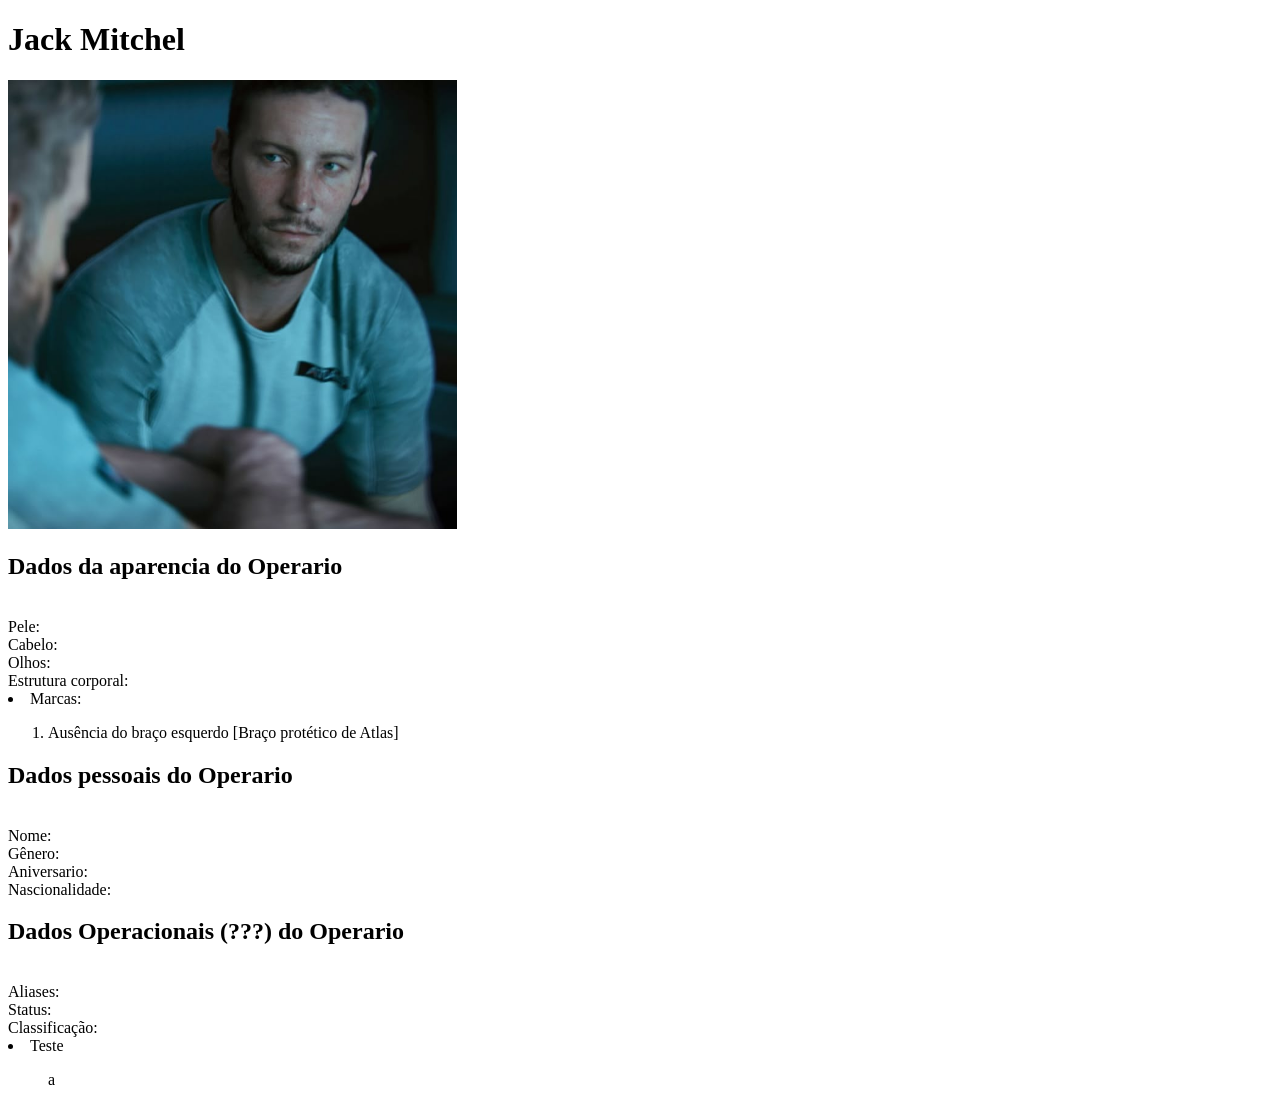
==== Html Puro (tRABALHO 2 ANO=Tha)/index.html @ 2d2a4cff "Add files via upload" ====
<!DOCTYPE html>

<html lang="portuguese">  
    <head>
        <meta charset="UTF-8">
        <meta name="viewport" content="width=device-width, initial-scale=1.0">

        <title>(CoD: Aw) jack mitchel</title>
         <link rel="icon" type="image" href="img/atlascorporation.jpg">
    </head>

    <body>
        <h1>Jack Mitchel</h1>
              <img width="449" height="449" src="img/jack mitchell.jpg" alt="foto de jack mitchell ">

        <h2> Dados da aparencia do Operario</h2>
            <br> Pele:
            <br> Cabelo: 
            <br> Olhos:
            <br> Estrutura corporal:
    
            <li> Marcas: </li>
                <ol>
                    <li> 
                        Ausência do braço esquerdo [Braço protético de Atlas] 
                    </li>
                </ol>

        <h2> Dados pessoais do Operario</h2>
            <br> Nome:
            <br> Gênero: 
            <br> Aniversario:
            <br> Nascionalidade:
        
        <h2> Dados Operacionais (???) do Operario</h2>
            <br> Aliases:
            <br> Status:
            <br> Classificação:
                <li> Teste 
                    <ol> 
                        a 
                    </ol>
                </li>
                    
    </body>

</html>
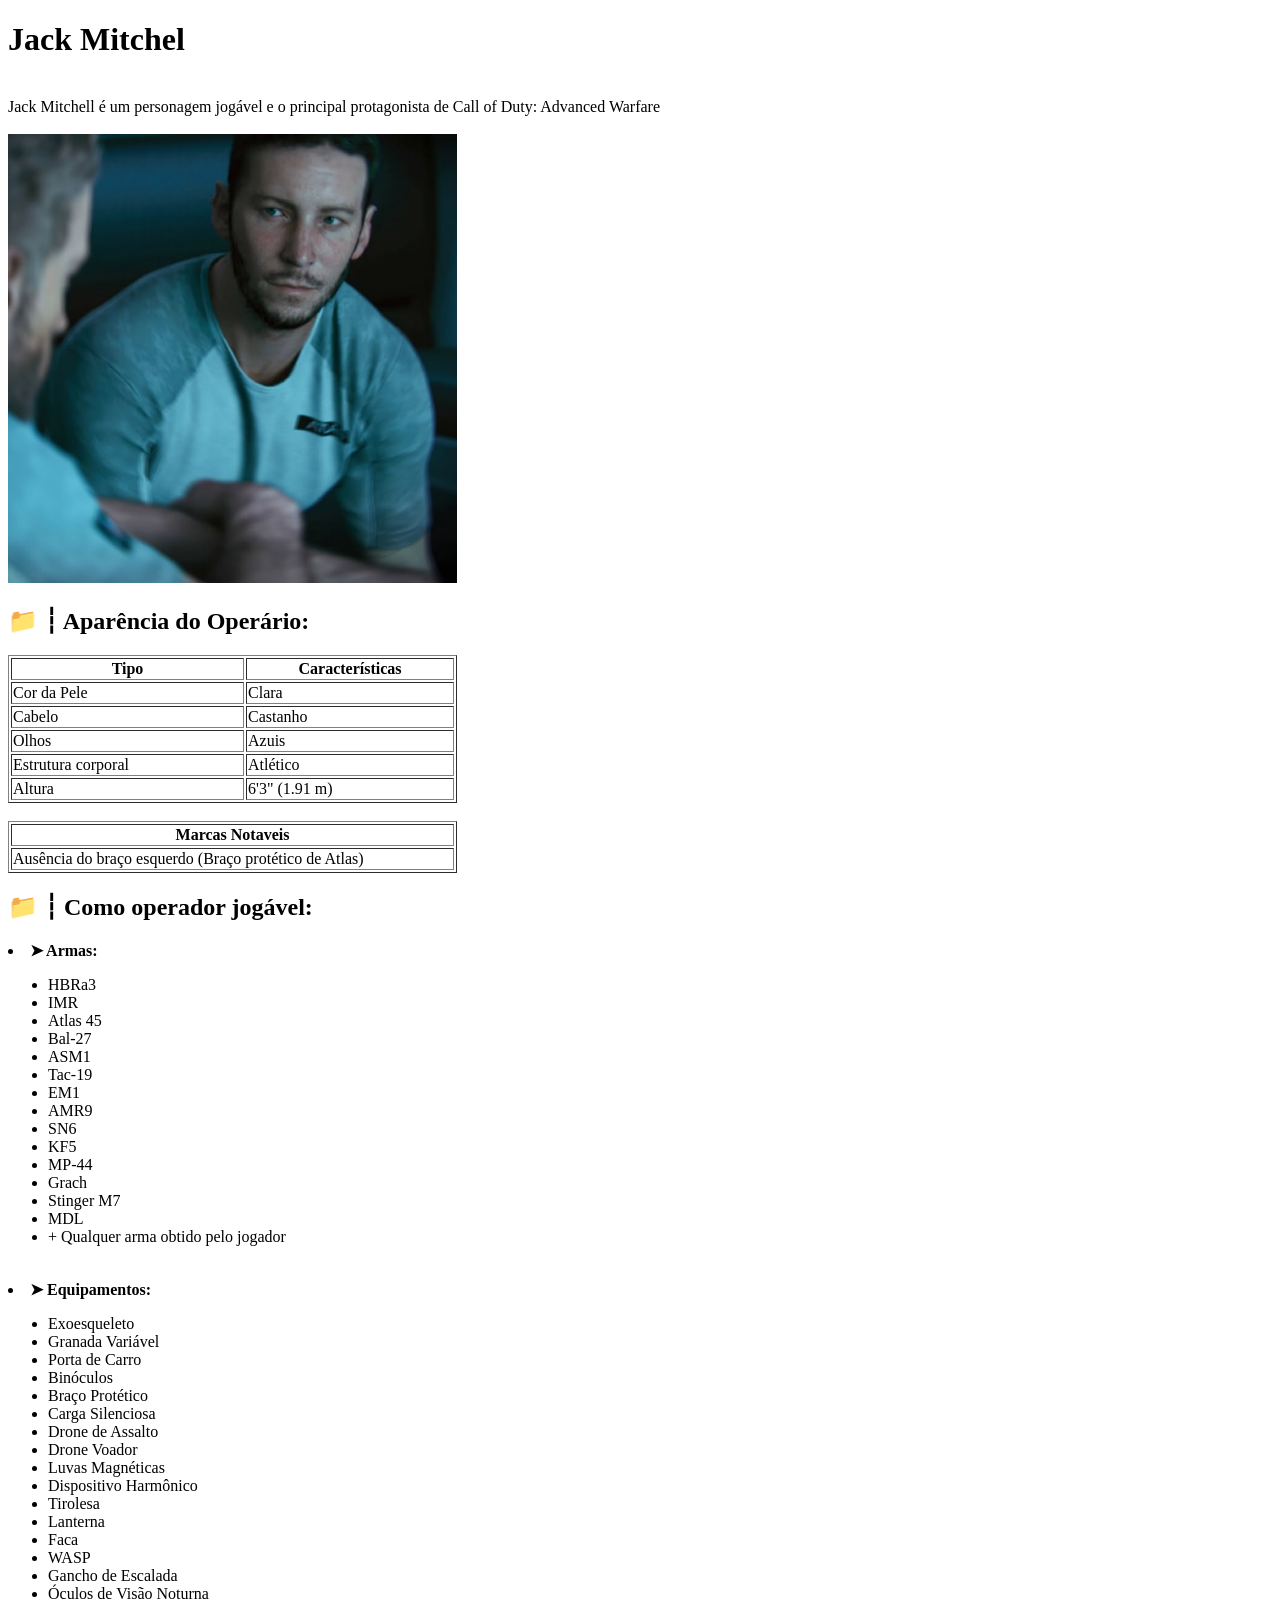
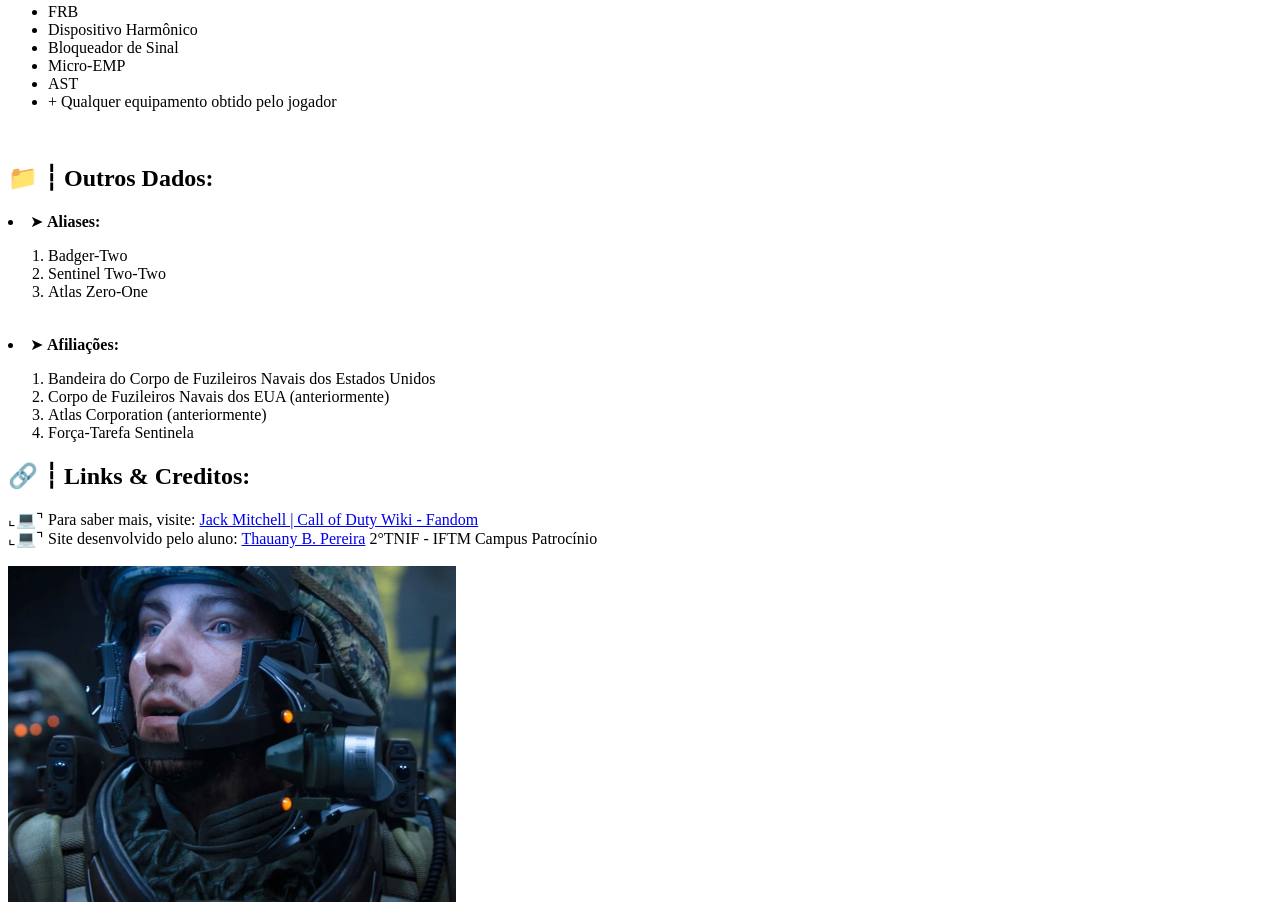
==== commit 74eab527: "Add files via upload" ====
--- a/Html Puro (tRABALHO 2 ANO=Tha)/index.html
+++ b/Html Puro (tRABALHO 2 ANO=Tha)/index.html
@@ -1,4 +1,5 @@
 <!DOCTYPE html>
+<!-- Decoração: db emoji -->
 
 <html lang="portuguese">  
     <head>
@@ -11,37 +12,129 @@
 
     <body>
         <h1>Jack Mitchel</h1>
-              <img width="449" height="449" src="img/jack mitchell.jpg" alt="foto de jack mitchell ">
+            <br> Jack Mitchell é um personagem jogável e o principal protagonista de Call of Duty: Advanced Warfare </br>
+    <br>
+            <img width="449" height="449" src="img/jack mitchell.jpg" alt="foto de jack mitchell ">
+ <br>
+<!-- Quebra de codigo (Organização) -->
+        <h2> 📁 ┆ Aparência do Operário:</h2>
+ 
+        <table border="1" width="449">
+            <tr>
+                <th>  Tipo </th>
+                <th> Características </th>
+            </tr>
+            <tr>
+                <td> Cor da Pele </td>
+                <td> Clara </td>
+            </tr>
+            <tr>
+                <td> Cabelo </td>
+                <td> Castanho </td>
+            </tr>
+            <tr>
+                <td> Olhos </td>
+                <td> Azuis </td>
+            </tr>
+            <tr>
+                <td> Estrutura corporal </td>
+                <td> Atlético </td>
+            </tr>
+            <tr>
+                <td> Altura </td>
+                <td> 6'3" (1.91 m) </td>
+            </tr>
+        </table>
+        
+                            <br>
 
-        <h2> Dados da aparencia do Operario</h2>
-            <br> Pele:
-            <br> Cabelo: 
-            <br> Olhos:
-            <br> Estrutura corporal:
+        <table border="1" width="449">
+            <tr>
+                <th>  Marcas Notaveis </th>
+            </tr>
+            <tr>
+                <td> Ausência do braço esquerdo (Braço protético de Atlas) </td>
+            </tr>
+        </table>
+
+ <!-- Quebra de codigo (Organização) -->
+
+        <h2> 📁 ┆ Como operador jogável:</h2>
     
-            <li> Marcas: </li>
+               <li> <b>➤ Armas: </b> </li>
+            <ul> 
+                <li>HBRa3 </li>
+                <li>IMR</li>
+                <li>Atlas 45</li>
+                <li>Bal-27</li>
+                <li>ASM1</li>
+                <li>Tac-19</li>
+                <li>EM1</li>
+                <li>AMR9</li>
+                <li>SN6</li>
+                <li>KF5</li>
+                <li>MP-44</li>
+                <li>Grach</li>
+                <li>Stinger M7</li>
+                <li>MDL</li>
+                <li>+ Qualquer arma obtido pelo jogador</li>
+            </ul>
+<br>
+
+          <li> <b>➤ Equipamentos: </b> </li>
+            <ul> 
+                <li>Exoesqueleto</li>
+                <li>Granada Variável</li>
+                <li>Porta de Carro</li>
+                <li>Binóculos</li>
+                <li>Braço Protético</li>
+                <li>Carga Silenciosa</li>
+                <li>Drone de Assalto</li>
+                <li>Drone Voador</li>
+                <li>Luvas Magnéticas</li>
+                <li>Dispositivo Harmônico</li>
+                <li>Tirolesa</li>
+                <li>Lanterna</li>
+                <li>Faca</li>
+                <li>WASP</li>
+                <li>Gancho de Escalada</li>
+                <li>Óculos de Visão Noturna</li>
+                <li>FRB</li>
+                <li>Dispositivo Harmônico</li>
+                <li>Bloqueador de Sinal</li>
+                <li>Micro-EMP</li>
+                <li>AST</li>
+                <li>+ Qualquer equipamento obtido pelo jogador</li>
+            </ul>
+    <br>
+
+<!-- Quebra de codigo (Organização) -->
+        <h2> 📁 ┆ Outros Dados:</h2>
+            <li> ➤ <b> Aliases:</b> </li> <!--apelidos/pseudônimos-->
                 <ol>
-                    <li> 
-                        Ausência do braço esquerdo [Braço protético de Atlas] 
-                    </li>
+                    <li> Badger-Two </li>
+                    <li>Sentinel Two-Two </li>
+                    <li> Atlas Zero-One  </li>
+                </ol>
+    <br>
+
+            <li> ➤ <b> Afiliações:</b> </li> <!--organizações a que pertence-->
+                <ol>
+                    <li> Bandeira do Corpo de Fuzileiros Navais dos Estados Unidos </li>
+                    <li> Corpo de Fuzileiros Navais dos EUA (anteriormente) </li>
+                    <li> Atlas Corporation (anteriormente) </li>
+                    <li> Força-Tarefa Sentinela </li>
                 </ol>
 
-        <h2> Dados pessoais do Operario</h2>
-            <br> Nome:
-            <br> Gênero: 
-            <br> Aniversario:
-            <br> Nascionalidade:
-        
-        <h2> Dados Operacionais (???) do Operario</h2>
-            <br> Aliases:
-            <br> Status:
-            <br> Classificação:
-                <li> Teste 
-                    <ol> 
-                        a 
-                    </ol>
-                </li>
-                    
+<!-- Quebra de codigo (Organização) -->
+        <h2> 🔗 ┆ Links & Creditos:</h2>    
+             ⌞💻⌝ Para saber mais, visite: <a href="https://callofduty.fandom.com/wiki/Jack_Mitchell">Jack Mitchell | Call of Duty Wiki - Fandom</a>
+            <br> ⌞💻⌝ Site desenvolvido pelo aluno: <a href="https://github.com/5thauany">Thauany B. Pereira</a>  2°TNIF - IFTM Campus Patrocínio </br>
+
+    <br>
+<!-- Quebra de codigo (Organização) -->
+    <a href="https://www.callofduty.com/br/pt/advancedwarfare" target="_blank"> <img width="448" height="336" src="img/jack mitchell2.jpg" alt="foto de jack mitchell "> </a>
+    </a>
+
     </body>
-
 </html>
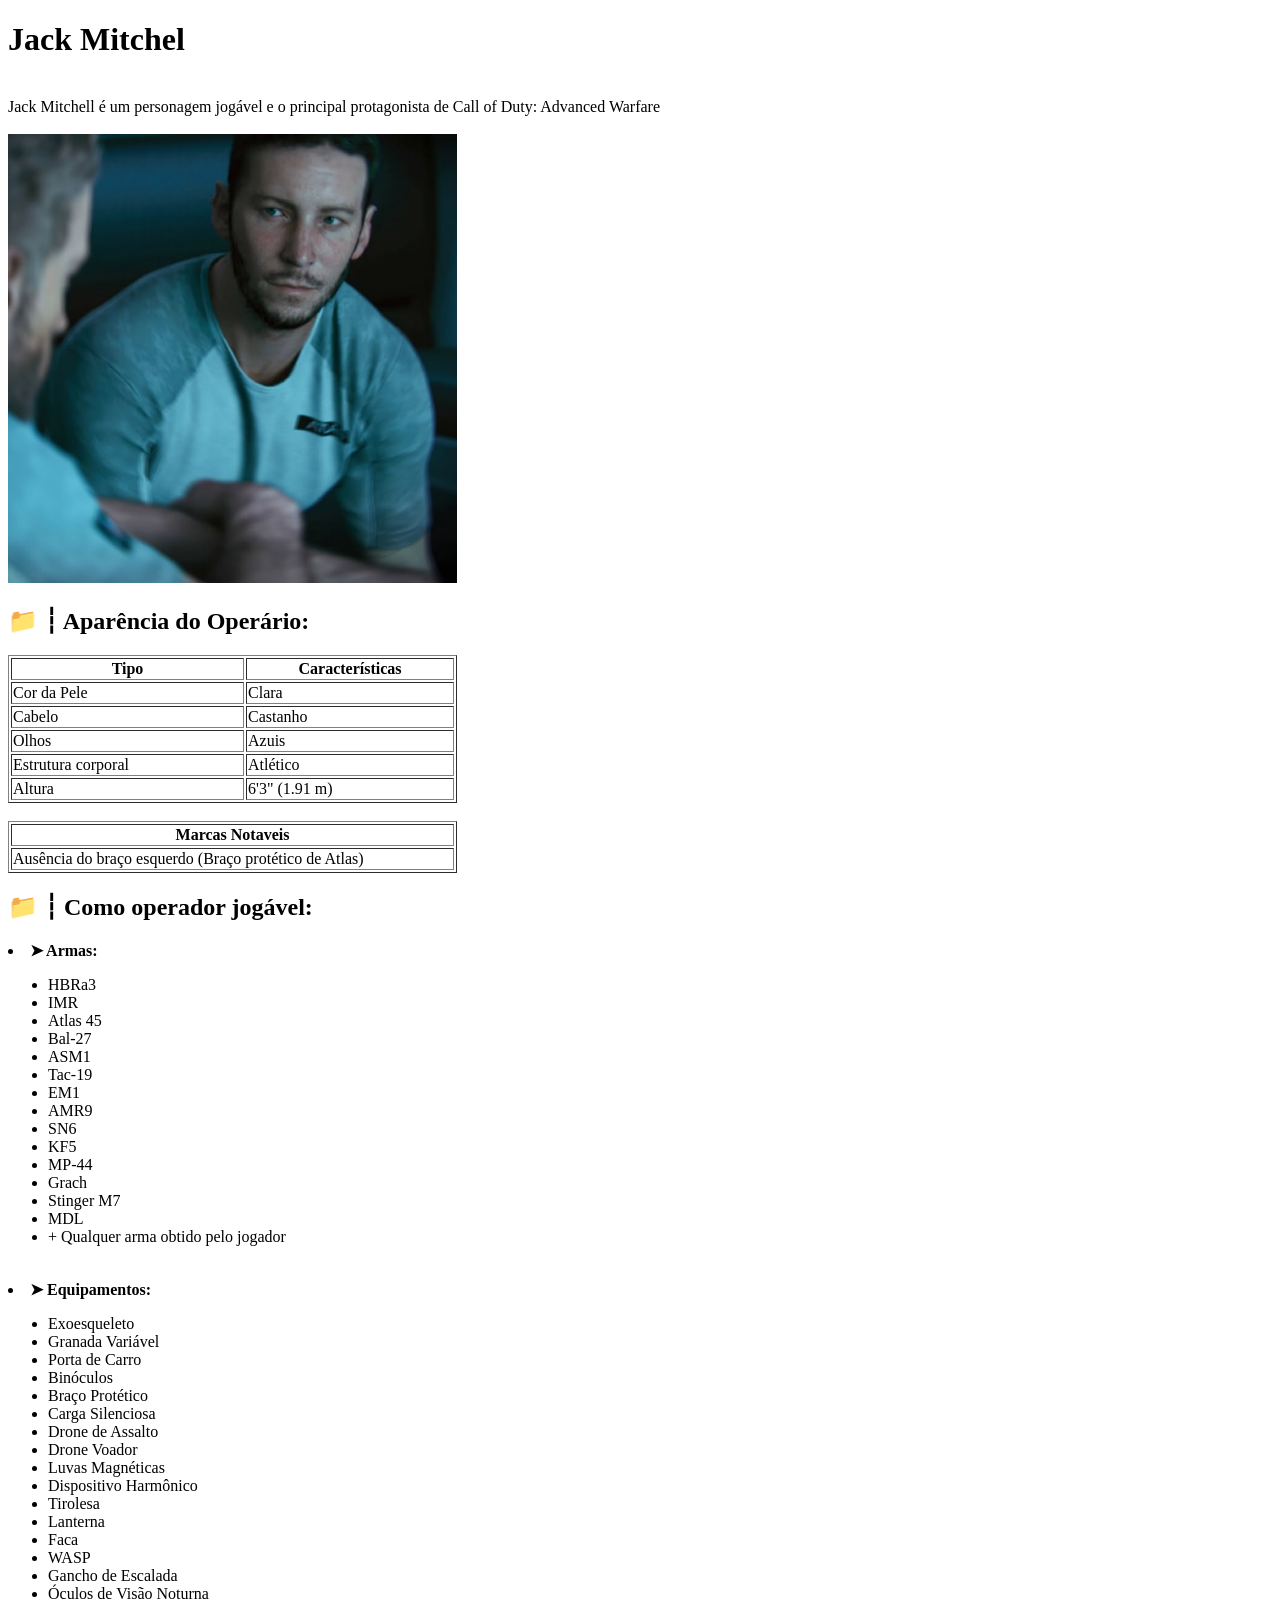
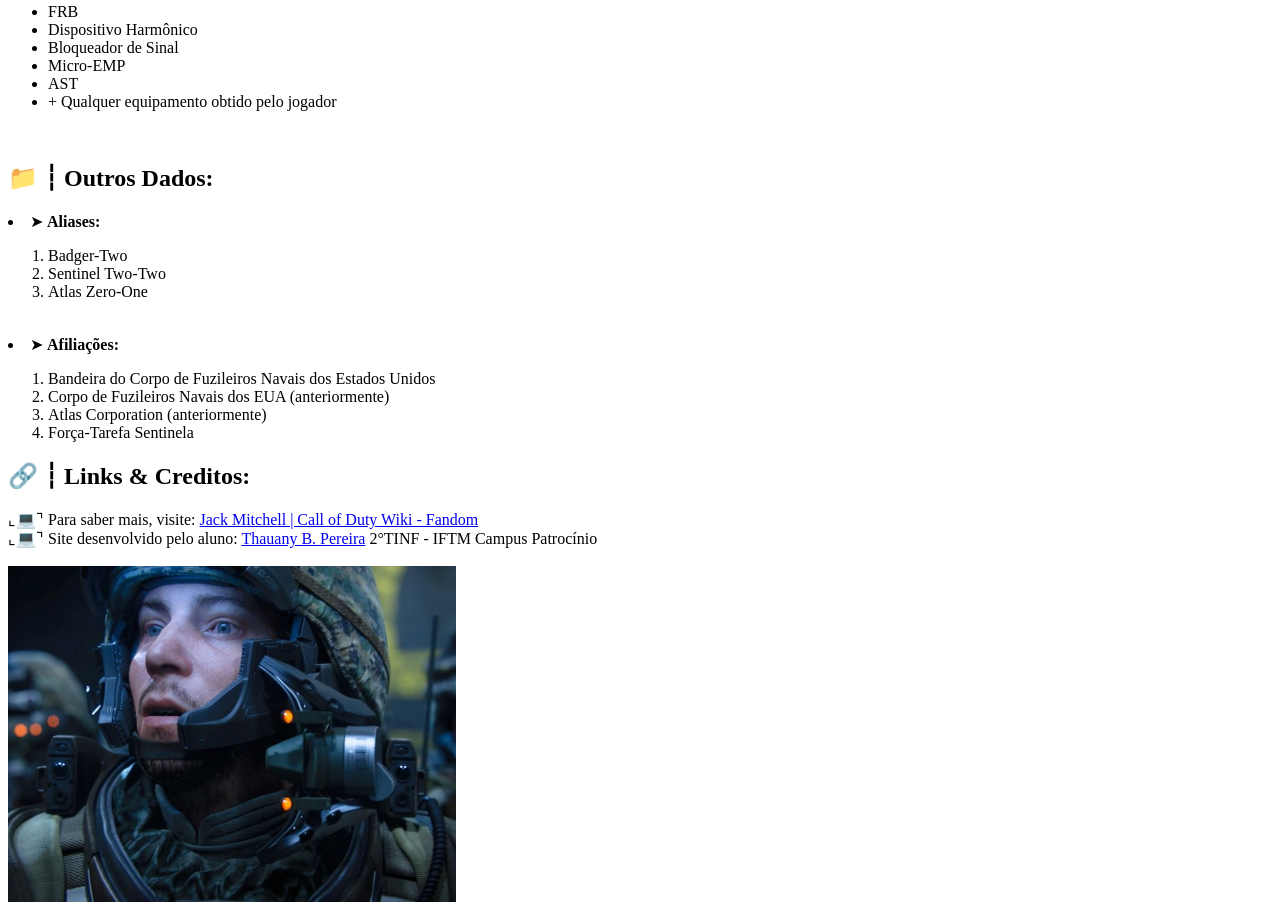
==== commit 9db6f475: "Update index.html" ====
--- a/Html Puro (tRABALHO 2 ANO=Tha)/index.html
+++ b/Html Puro (tRABALHO 2 ANO=Tha)/index.html
@@ -129,7 +129,7 @@
 <!-- Quebra de codigo (Organização) -->
         <h2> 🔗 ┆ Links & Creditos:</h2>    
              ⌞💻⌝ Para saber mais, visite: <a href="https://callofduty.fandom.com/wiki/Jack_Mitchell">Jack Mitchell | Call of Duty Wiki - Fandom</a>
-            <br> ⌞💻⌝ Site desenvolvido pelo aluno: <a href="https://github.com/5thauany">Thauany B. Pereira</a>  2°TNIF - IFTM Campus Patrocínio </br>
+            <br> ⌞💻⌝ Site desenvolvido pelo aluno: <a href="https://github.com/5thauany">Thauany B. Pereira</a>  2°TINF - IFTM Campus Patrocínio </br>
 
     <br>
 <!-- Quebra de codigo (Organização) -->
@@ -137,4 +137,4 @@
     </a>
 
     </body>
-</html>+</html>
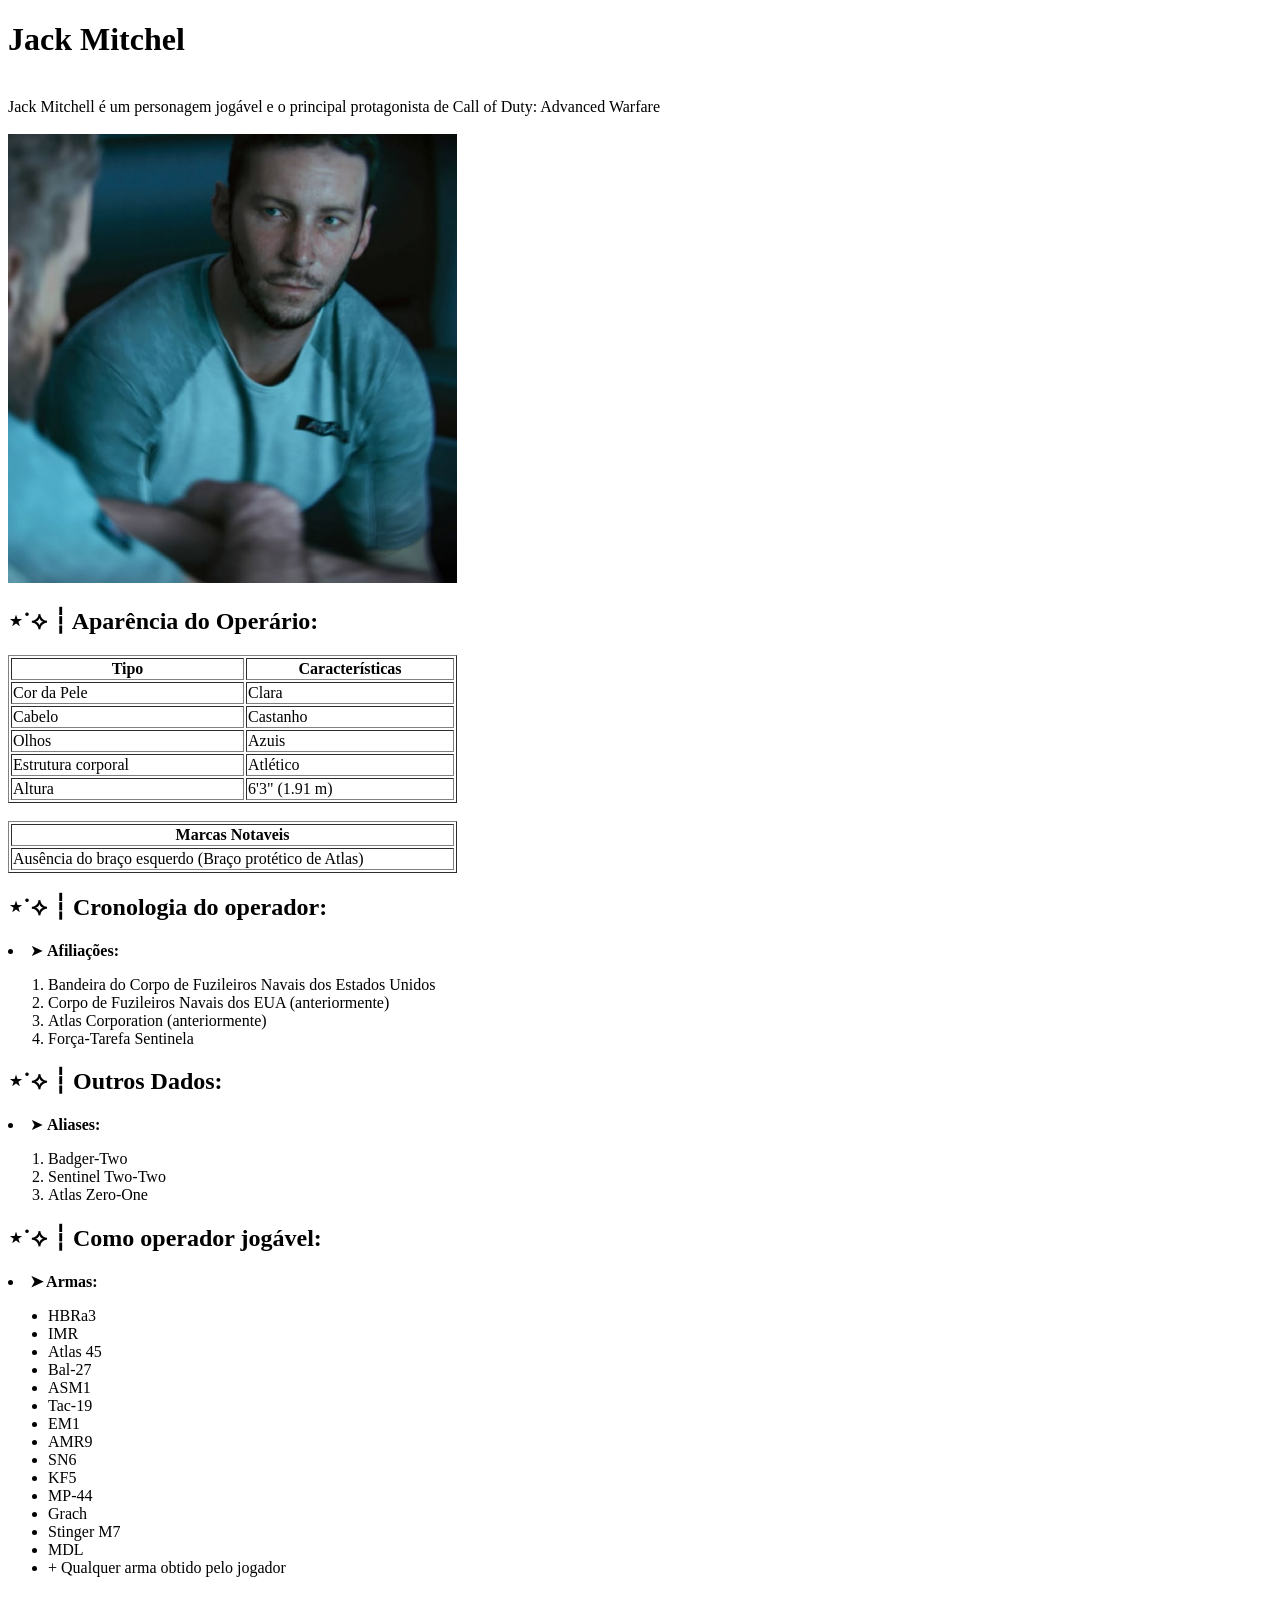
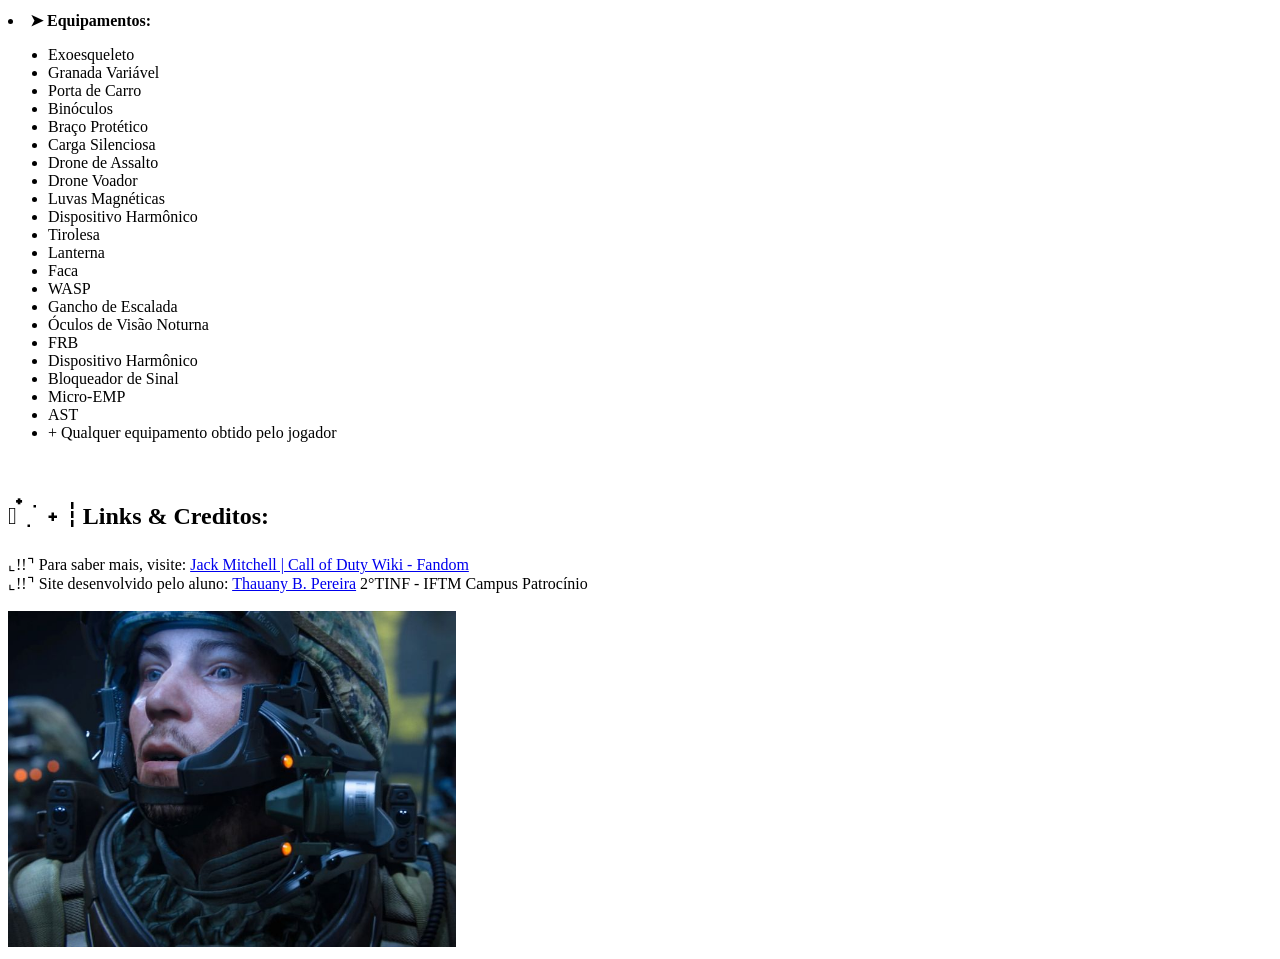
==== commit d6617074: "Add files via upload" ====
--- a/Html Puro (tRABALHO 2 ANO=Tha)/index.html
+++ b/Html Puro (tRABALHO 2 ANO=Tha)/index.html
@@ -7,7 +7,7 @@
         <meta name="viewport" content="width=device-width, initial-scale=1.0">
 
         <title>(CoD: Aw) jack mitchel</title>
-         <link rel="icon" type="image" href="img/atlascorporation.jpg">
+         <link rel="icon" type="image" href="img/jack mitchell 3.jpg">
     </head>
 
     <body>
@@ -17,7 +17,7 @@
             <img width="449" height="449" src="img/jack mitchell.jpg" alt="foto de jack mitchell ">
  <br>
 <!-- Quebra de codigo (Organização) -->
-        <h2> 📁 ┆ Aparência do Operário:</h2>
+        <h2> ⋆˙⟡ ┆ Aparência do Operário:</h2>
  
         <table border="1" width="449">
             <tr>
@@ -56,10 +56,30 @@
                 <td> Ausência do braço esquerdo (Braço protético de Atlas) </td>
             </tr>
         </table>
+        
+<!-- Quebra de codigo (Organização) -->
+
+    <h2> ⋆˙⟡ ┆ Cronologia do operador:</h2>
+        <li> ➤ <b> Afiliações:</b> </li> <!--organizações a que pertence-->
+                <ol>
+                    <li> Bandeira do Corpo de Fuzileiros Navais dos Estados Unidos </li>
+                    <li> Corpo de Fuzileiros Navais dos EUA (anteriormente) </li>
+                    <li> Atlas Corporation (anteriormente) </li>
+                    <li> Força-Tarefa Sentinela </li>
+                </ol>
+
+                 <h2> ⋆˙⟡ ┆ Outros Dados:</h2>
+            <li> ➤ <b> Aliases:</b> </li> <!--apelidos/pseudônimos-->
+                <ol>
+                    <li> Badger-Two </li>
+                    <li>Sentinel Two-Two </li>
+                    <li> Atlas Zero-One  </li>
+                </ol>
+
 
  <!-- Quebra de codigo (Organização) -->
 
-        <h2> 📁 ┆ Como operador jogável:</h2>
+        <h2> ⋆˙⟡ ┆ Como operador jogável:</h2>
     
                <li> <b>➤ Armas: </b> </li>
             <ul> 
@@ -109,27 +129,9 @@
     <br>
 
 <!-- Quebra de codigo (Organização) -->
-        <h2> 📁 ┆ Outros Dados:</h2>
-            <li> ➤ <b> Aliases:</b> </li> <!--apelidos/pseudônimos-->
-                <ol>
-                    <li> Badger-Two </li>
-                    <li>Sentinel Two-Two </li>
-                    <li> Atlas Zero-One  </li>
-                </ol>
-    <br>
-
-            <li> ➤ <b> Afiliações:</b> </li> <!--organizações a que pertence-->
-                <ol>
-                    <li> Bandeira do Corpo de Fuzileiros Navais dos Estados Unidos </li>
-                    <li> Corpo de Fuzileiros Navais dos EUA (anteriormente) </li>
-                    <li> Atlas Corporation (anteriormente) </li>
-                    <li> Força-Tarefa Sentinela </li>
-                </ol>
-
-<!-- Quebra de codigo (Organização) -->
-        <h2> 🔗 ┆ Links & Creditos:</h2>    
-             ⌞💻⌝ Para saber mais, visite: <a href="https://callofduty.fandom.com/wiki/Jack_Mitchell">Jack Mitchell | Call of Duty Wiki - Fandom</a>
-            <br> ⌞💻⌝ Site desenvolvido pelo aluno: <a href="https://github.com/5thauany">Thauany B. Pereira</a>  2°TINF - IFTM Campus Patrocínio </br>
+        <h2> 𓏲 ๋࣭  ࣪ ˖ ┆ Links & Creditos:</h2>    
+             ⌞!!⌝ Para saber mais, visite: <a href="https://callofduty.fandom.com/wiki/Jack_Mitchell">Jack Mitchell | Call of Duty Wiki - Fandom</a>
+            <br> ⌞!!⌝ Site desenvolvido pelo aluno: <a href="https://github.com/5thauany">Thauany B. Pereira</a>  2°TINF - IFTM Campus Patrocínio </br>
 
     <br>
 <!-- Quebra de codigo (Organização) -->
